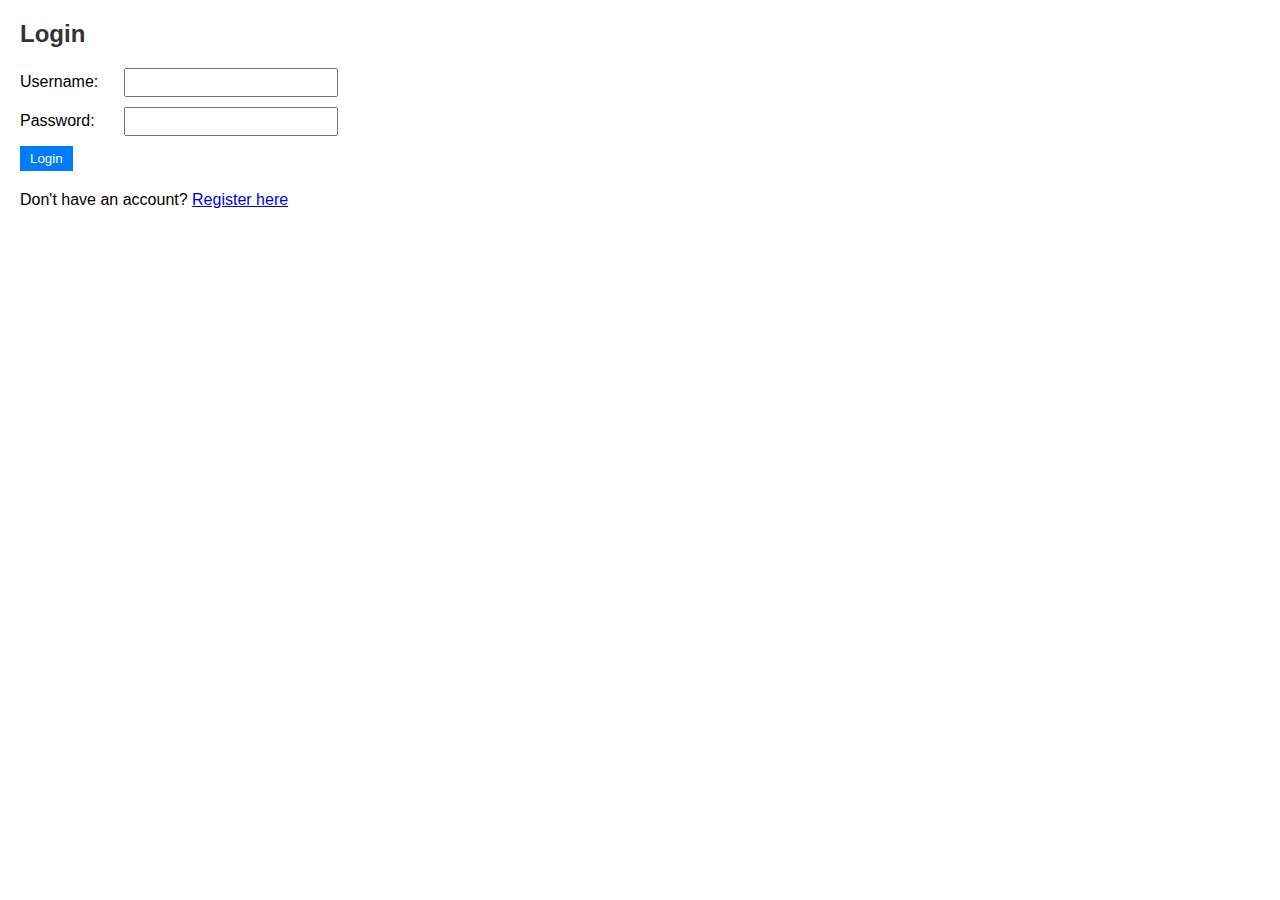
==== src/main/resources/static/index.html @ 403eb074 "sync functionality done with the frontend" ====
<!DOCTYPE html>
<html lang="en">
<head>
    <meta charset="UTF-8">
    <meta name="viewport" content="width=device-width, initial-scale=1.0">
    <title>Login</title>
    <link rel="stylesheet" href="css/styles.css">
</head>
<body>
<h2>Login</h2>
<form id="loginForm">
    <label for="username">Username:</label>
    <input type="text" id="username" name="username" required>
    <br>
    <label for="password">Password:</label>
    <input type="password" id="password" name="password" required>
    <br>
    <button type="submit">Login</button>
</form>
<p>Don't have an account? <a href="register.html">Register here</a></p>
<script src="js/scripts.js"></script>
</body>
</html>
---- src/main/resources/static/css/styles.css ----
body {
    font-family: Arial, sans-serif;
    margin: 20px;
}

h2 {
    color: #333;
}

form {
    margin-bottom: 20px;
}

label {
    display: inline-block;
    width: 100px;
}

input {
    margin-bottom: 10px;
    padding: 5px;
    width: 200px;
}

button {
    padding: 5px 10px;
    background-color: #007BFF;
    color: white;
    border: none;
    cursor: pointer;
}

button:hover {
    background-color: #0056b3;
}

table {
    width: 100%;
    border-collapse: collapse;
}

th, td {
    padding: 10px;
    border: 1px solid #ddd;
    text-align: left;
}

th {
    background-color: #f4f4f4;
}
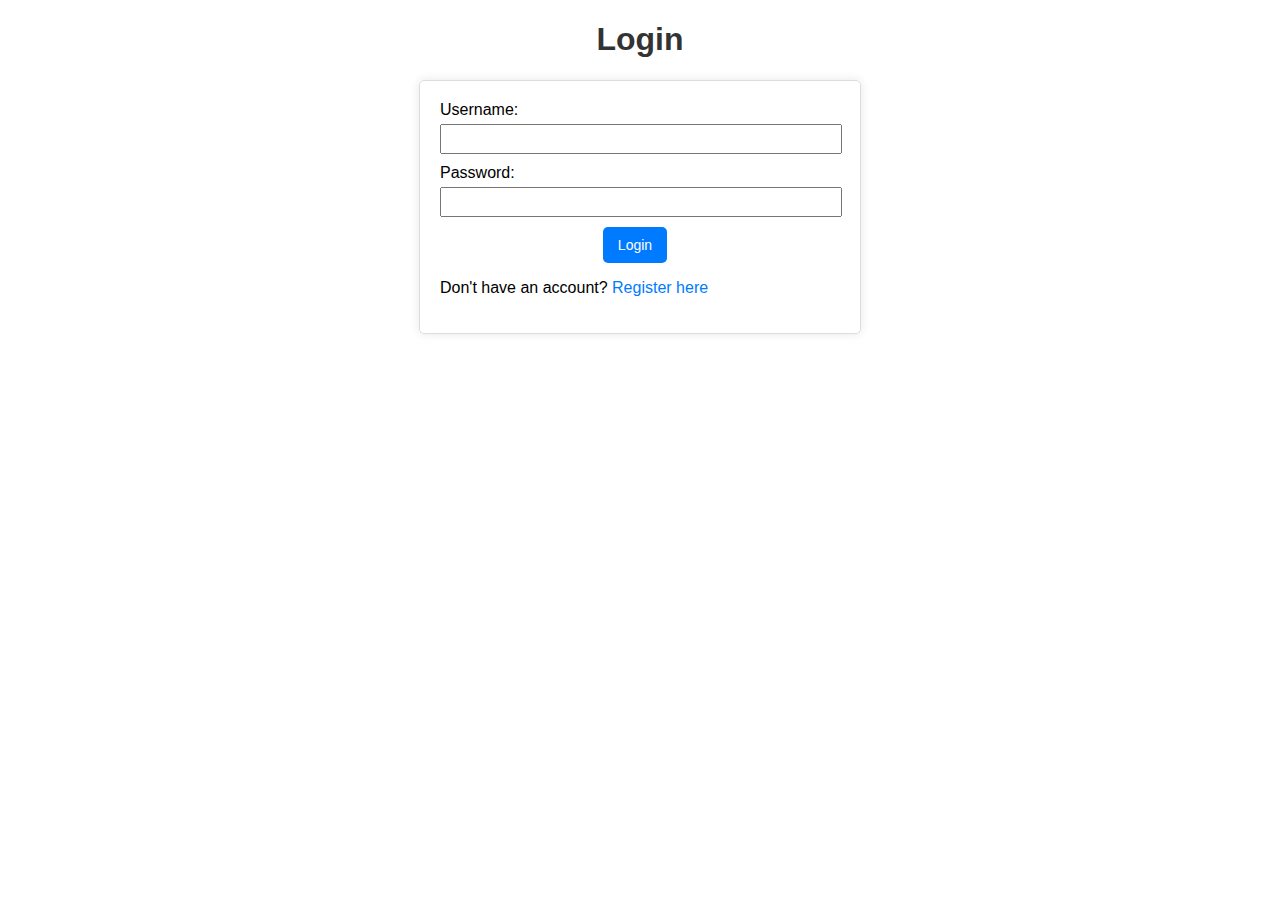
==== commit 9872f35c: "Styling done" ====
--- a/src/main/resources/static/index.html
+++ b/src/main/resources/static/index.html
@@ -7,7 +7,7 @@
     <link rel="stylesheet" href="css/styles.css">
 </head>
 <body>
-<h2>Login</h2>
+<h1 style="text-align: center;">Login</h1>
 <form id="loginForm">
     <label for="username">Username:</label>
     <input type="text" id="username" name="username" required>
@@ -15,9 +15,12 @@
     <label for="password">Password:</label>
     <input type="password" id="password" name="password" required>
     <br>
-    <button type="submit">Login</button>
+    <div class="button-container">
+        <button type="submit">Login</button>
+    </div>
+    <p>Don't have an account? <a href="register.html">Register here</a></p>
 </form>
-<p>Don't have an account? <a href="register.html">Register here</a></p>
+
 <script src="js/scripts.js"></script>
 </body>
 </html>
--- a/src/main/resources/static/css/styles.css
+++ b/src/main/resources/static/css/styles.css
@@ -3,27 +3,75 @@
     margin: 20px;
 }
 
-h2 {
+h2, h1{
     color: #333;
 }
 
 form {
     margin-bottom: 20px;
+    max-width: 400px; /* Restrict the width of the form */
+        margin: 0 auto; /* Center the form horizontally */
+        padding: 20px; /* Add padding to the form */
+        border: 1px solid #ddd; /* Add border to the form */
+        border-radius: 5px; /* Add border radius to the form */
+        box-shadow: 0 0 10px rgba(0, 0, 0, 0.1); /* Add a subtle shadow */
+
+}
+
+
+
+form label {
+    display: block; /* Make labels block elements */
+    margin-bottom: 5px; /* Add space below the labels */
+}
+
+form input {
+    width: calc(100% - 12px); /* Adjust input width to fit the form */
+    margin-bottom: 10px;
+    padding: 5px;
+    font-size: 14px;
+}
+
+form button {
+    padding: 10px 15px; /* Adjust padding for the button */
+    background-color: #007BFF;
+    color: white;
+    border: none;
+    cursor: pointer;
+    border-radius: 5px; /* Add border radius to the button */
+    font-size: 14px;
+}
+.button-container {
+    text-align: center; /* Center the content inside the container */
+}
+
+form button:hover {
+    background-color: #0056b3;
+}
+
+form a {
+    color: #007BFF;
+    text-decoration: none;
+}
+
+
+form a:hover {
+    text-decoration: underline;
 }
 
 label {
     display: inline-block;
-    width: 100px;
+    width: auto; /* Adjusted to auto to reduce space between label and select */
+    margin-right: 5px; /* Add margin-right for better spacing */
 }
 
-input {
-    margin-bottom: 10px;
-    padding: 5px;
-    width: 200px;
+input, select, button {
+    margin-right: 10px;
+    padding: 5px 10px;
+    font-size: 14px;
 }
 
 button {
-    padding: 5px 10px;
     background-color: #007BFF;
     color: white;
     border: none;
@@ -48,3 +96,26 @@
 th {
     background-color: #f4f4f4;
 }
+
+#loading {
+    display: none;
+    position: fixed;
+    z-index: 1000;
+    top: 50%;
+    left: 50%;
+    transform: translate(-50%, -50%);
+    font-size: 2em;
+    color: #007BFF;
+}
+
+.search-container {
+    display: flex;
+    justify-content: space-between;
+    align-items: center;
+    margin-bottom: 20px;
+}
+
+.search-elements {
+    display: flex;
+    align-items: center;
+}
